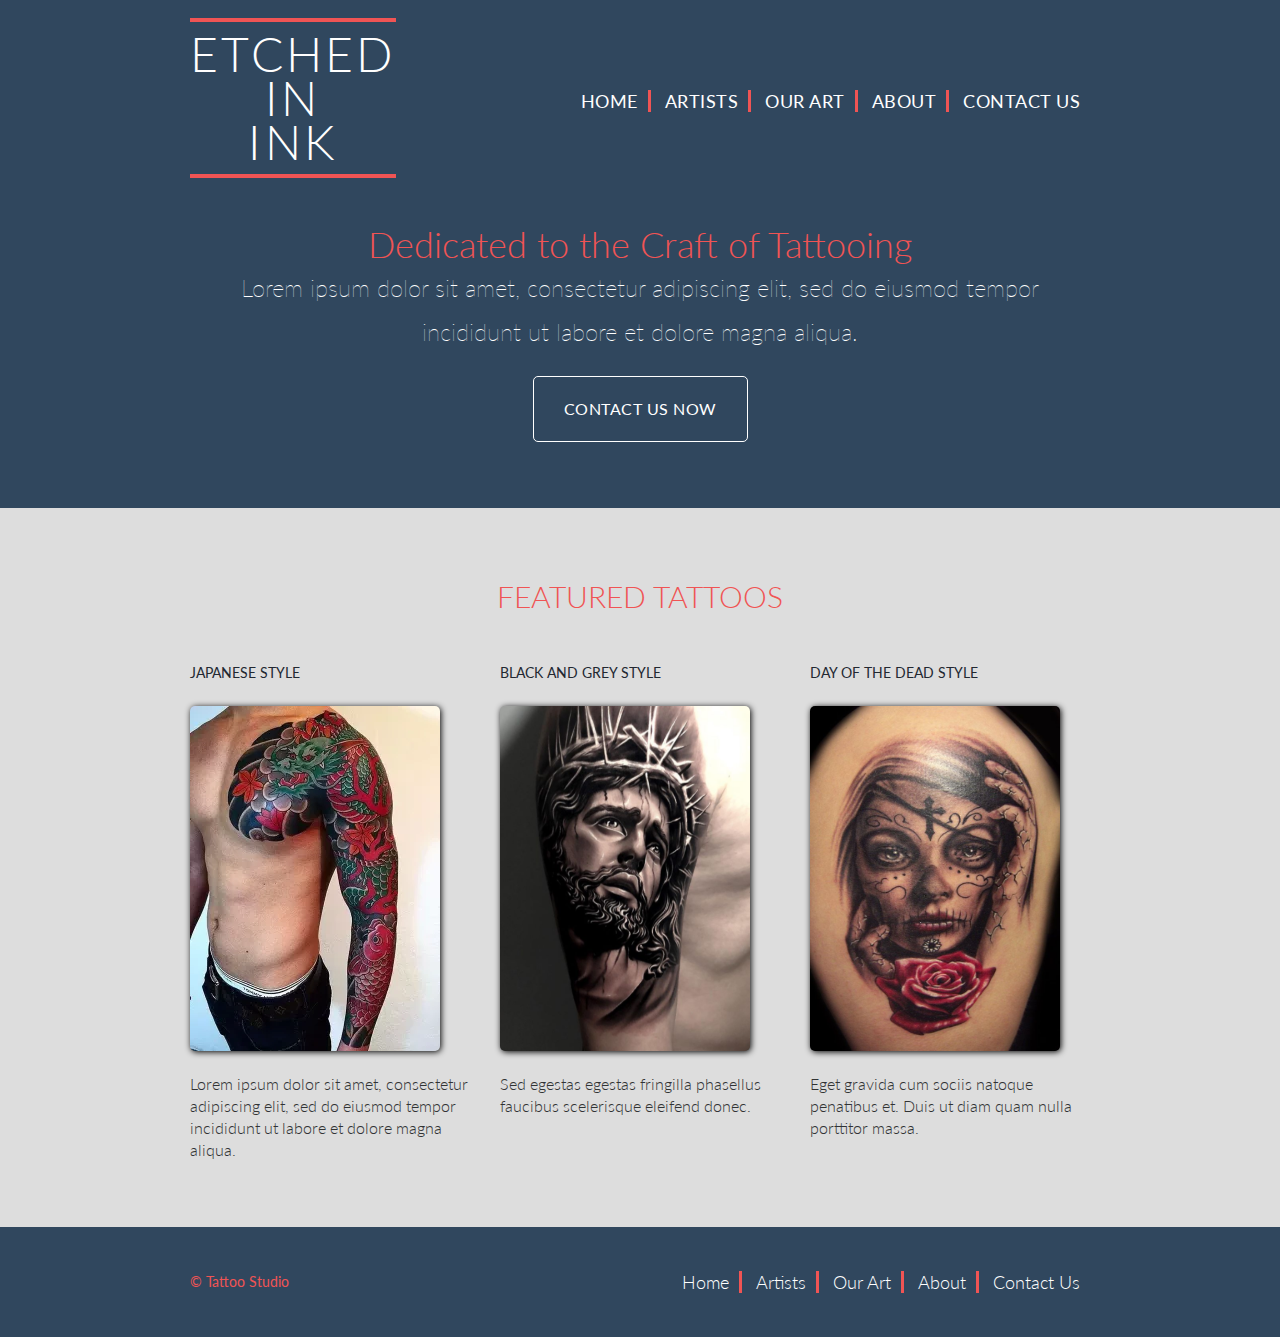
==== index.html @ 4f63be7d "first commit" ====
<!DOCTYPE html>
<html lang="en">

  <head>
    <meta charset="utf-8">
    <title>Tatoo Studio</title>
    <link rel="stylesheet" href="assets/stylesheets/main.css">
    <link rel="stylesheet"
      href="http://fonts.googleapis.com/css?family=Lato:100,300,400">
    <meta name="viewport" content="width=device-width, initial-scale=1.0">
  </head>

  <body>

    <!-- Header -->

    <header class="primary-header container group">

      <h1 class="logo">
        <a href="index.html">Etched <br> in <br> Ink</a>
      </h1>


      <nav class="nav primary-nav">
        <ul>
          <li><a href="index.html">Home</a></li><!-- 
          --><li><a href="artists.html">Artists</a></li><!-- 
          --><li><a href="our-art.html">Our Art</a></li><!--  
          --><li><a href="about.html">About</a></li><!-- 
          --><li><a href="contact-us.html">Contact Us</a></li>
        </ul>
      </nav>

    </header>

    <!-- Hero -->

    <section class="hero container">

      <h2>Dedicated to the Craft of Tattooing</h2>

      <p>Lorem ipsum dolor sit amet, consectetur adipiscing elit, sed do eiusmod tempor incididunt ut labore et dolore magna aliqua.</p>

      <a class="btn btn-alt" href="contact-us.html">Contact Us Now</a>

    </section>

    <!-- Teasers -->
  
  <section class="row">
    <div class="grid">

      <div class="featured">
        <h2>Featured Tattoos</h2>
      </div>
      

      <!-- Artists -->
    
      <section class="teaser col-1-3">
        <a href="#">
          <h3>Japanese Style</h3>
          <img src="assets/images/featured/Japanese-Dragon-Tattoo.jpg" alt="Japanese Dragon Tattoo">
        </a>
        <p>Lorem ipsum dolor sit amet, consectetur adipiscing elit, sed do eiusmod tempor incididunt ut labore et dolore magna aliqua.</p>
      </section><!--

      About

      --><section class="teaser col-1-3">
        <a href="#">
          <h3>Black and Grey Style</h3>
          <img src="assets/images/featured/black-and-grey.png" alt="Black and Grey Tattoo">
        </a>
        <p>Sed egestas egestas fringilla phasellus faucibus scelerisque eleifend donec.</p>
      </section><!--

      Venue

      --><section class="teaser col-1-3">
        <a href="#">
          <h3>Day of the Dead Style</h3>
          <img src="assets/images/featured/day-of-the-dead.jpg" alt="Day of the Dead Tattoo">
          
        </a>
        <p>Eget gravida cum sociis natoque penatibus et. Duis ut diam quam nulla porttitor massa.</p>
      </section>

      

    </div>
  </section>

    <!-- Footer -->

    <footer class="primary-footer container group">

      <small>&copy; Tattoo Studio</small>

      <nav class="nav">
        <ul>
          <li><a href="index.html">Home</a></li><!-- 
          --><li><a href="artists.html">Artists</a></li><!-- 
          --><li><a href="our-art.html">Our Art</a></li><!--
          --><li><a href="about.html">About</a></li><!-- 
          --><li><a href="contact-us.html">Contact Us</a></li>
        </ul>
      </nav>

    </footer>

  </body>
</html>
---- assets/stylesheets/main.css ----
/* http://meyerweb.com/eric/tools/css/reset/
   v2.0 | 20110126
   License: none (public domain)
*/

html, body, div, span, applet, object, iframe,
h1, h2, h3, h4, h5, h6, p, blockquote, pre,
a, abbr, acronym, address, big, cite, code,
del, dfn, em, img, ins, kbd, q, s, samp,
small, strike, strong, sub, sup, tt, var,
b, u, i, center,
dl, dt, dd, ol, ul, li,
fieldset, form, label, legend,
table, caption, tbody, tfoot, thead, tr, th, td,
article, aside, canvas, details, embed,
figure, figcaption, footer, header, hgroup,
menu, nav, output, ruby, section, summary,
time, mark, audio, video {
  margin: 0;
  padding: 0;
  border: 0;
  font-size: 100%;
  font: inherit;
  vertical-align: baseline;
}
/* HTML5 display-role reset for older browsers */
article, aside, details, figcaption, figure,
footer, header, hgroup, menu, nav, section {
  display: block;
}
body {
  line-height: 1;
}
ol, ul {
  list-style: none;
}
blockquote, q {
  quotes: none;
}
blockquote:before, blockquote:after,
q:before, q:after {
  content: '';
  content: none;
}
table {
  border-collapse: collapse;
  border-spacing: 0;
}

/*
  ========================================
  Custom styles
  ========================================
*/

body {
  background: #30475E;
  color: #313334;
  font: 300 16px/22px "Lato", "Open Sans", "Helvetica Neue", Helvetica, Arial, sans-serif;
}

.teaser img {
  border-radius: 5px;
  display: block;
  margin-bottom: 22px;
  max-width: 100%;
  max-height: 100%;
  height: 345px;
  width: 250px;
  filter: drop-shadow(1px 1px 3px #000);
}

/*
  ========================================
  Grid
  ========================================
*/

*,
*:before,
*:after {
  -webkit-box-sizing: border-box;
     -moz-box-sizing: border-box;
          box-sizing: border-box;
}
.container,
.grid {
  margin: 0 auto;
  width: 960px;
}
.container {
  padding-left: 30px;
  padding-right: 30px;
}
.grid,
.col-1-3,
.col-2-3 {
  padding-left: 15px;
  padding-right: 15px;
}
.col-1-3,
.col-2-3  {
  display: inline-block;
  vertical-align: top;
}
.col-1-3 {
  width: 33.33%;
}
.col-2-3 {
  width: 66.66%;
}

/*
  ========================================
  Clearfix
  ========================================
*/

.group:before,
.group:after {
  content: "";
  display: table;
}
.group:after {
  clear: both;
}
.group {
  clear: both;
  *zoom: 1;
}

/*
  ========================================
  Rows
  ========================================
*/

.row,
.row-alt {
  min-width: 960px;
}

.row {
  background: #DDDDDD;
  padding: 66px 0 44px 0;  
}

.row-alt {
  background: rgb(213, 228, 240);
  background: -webkit-linear-gradient(90deg, rgba(211,161,161,1) 0%, rgb(213, 228, 240) 100%);
  background: -moz-linear-gradient(90deg, rgba(211,161,161,1) 0%, rgb(213, 228, 240) 100%);
  background: linear-gradient(90deg, rgba(211,161,161,1) 0%, rgb(213, 228, 240) 100%);
  padding: 44px 0 22px 0;
}

/*
  ========================================
  Typography
  ========================================
*/

h1, h3, h4, h5, p {
  margin-bottom: 22px;
}

h1, h2, h3, h4 {
  color: #F05454;
}

h1 {
  font-size: 36px;
  line-height: 44px;
}

h2 {
  font-size: 24px;
  line-height: 44px;
}

h3 {
  font-size: 21px;
}

h4 {
  font-size: 18px;
}

h5 {
  color: #222831;
  font-size: 14px;
  font-weight: 400;
  text-transform: uppercase;
}

strong {
  font-weight: 400;
}

cite, em {
  font-style: italic;
}

/*
  ========================================
  Leads
  ========================================
*/

.lead {
  text-align: center;
}

.lead p {
  color: #222831;
  font-size: 22px;
  line-height: 33px;
}


/*
  ========================================
  Links
  ========================================
*/

.primary-header a,
.primary-footer a {
  color: #fff;
}

.primary-header a:hover,
.primary-footer a:hover {
  color: #F05454;
}

a:hover {
  color: #222831;
}

a {
  color: #F05454;
  text-decoration: none;
}

p a {
  border-bottom: 1px solid #dfe2e5;
}

/*
  ========================================
  Buttons
  ========================================
*/

.btn {
  border-radius: 5px;
  color: #fff;
  cursor: pointer;
  display: inline-block;
  font-weight: 400;
  letter-spacing: .5px;
  margin: 0;
  text-transform: uppercase;
}

.btn-alt {
  border: 1px solid #fff;
  padding: 10px 30px;
}

.btn-alt:hover {
  background: #fff;
  color: #293f50;
}

.btn-default {
  border: 0;
  background: #F05454;
  padding: 11px 30px;
  font-size: 14px;
}

.btn-default:hover {
  background: #77a198;
}

/*
  ========================================
  Primary header
  ========================================
*/

.logo {
  border-top: 4px solid #F05454;
  border-bottom: 4px solid #F05454;
  float: left;
  font-size: 48px;
  font-weight: 300;
  letter-spacing: 3.3px;
  line-height: 44px;
  padding: 10px 0 10px 0;
  margin-top: 18px;
  text-transform: uppercase;
  text-align: center;
}

.tagline {
  margin: 66px 0 22px 0;
  text-align: right;
}

.primary-nav {
  font-size: 14px;
  font-weight: 400;
  letter-spacing: .5px;
  text-transform: uppercase;
  margin: 90px 0 22px 0;
}

/*
  ========================================
  Primary footer
  ========================================
*/

.primary-footer {
  color: #F05454;
  font-size: 14px;
  padding-bottom: 44px;
  padding-top: 44px;
}
.primary-footer small {
  float: left;
  font-weight: 400;
}

/*
  ========================================
  Home
  ========================================
*/

.hero {
  color: #fff;
  line-height: 44px;
  padding: 22px 80px 66px 80px;
  text-align: center;
}

.hero h2 {
  font-size: 36px;
}

.hero p {
  font-size: 24px;
  font-weight: 100;
}

.teaser a:hover h3 {
  color: #F05454;
}

.teaser h3 {
  color: #222831;
  font-size: 14px;
  font-weight: 400;
  text-transform: uppercase;
}

.featured {
  text-align: center;
  margin-bottom: 44px;
}

.featured h2 {
  font-size: 30px;
  text-transform: uppercase;
  font-weight: 300;
}

/*
  ========================================
  Navigation
  ========================================
*/

.nav {
  text-align: right;
}

.nav li {
  display: inline-block;
  margin: 0 7px;
  vertical-align: bottom;
  padding-right: 10px;
  border-right: solid #F05454 3px;
  font-size: 18px;
}

.nav li:last-child {
  margin-right: 0;
  border-right: none;
}


/*
  ========================================
  Artists
  ========================================
*/

.artists {
  margin-bottom: 44px;
}

.artists-info {
  border: 1px solid #bbbbbb;
  border-radius: 5px;
  margin-top: 88px;
  padding-bottom: 22px;
  text-align: center;
}

.artists-info img {
  border-radius: 50%;
  height: 130px;
  margin: -66px 0 22px 0;
  vertical-align: top;
  filter: drop-shadow(1px 1px 3px #000);
}


/*
  ========================================
  Contact Us
  ========================================
*/

.contact {
  margin-bottom: 66px;
}

.venue-hotel {
  margin-bottom: 22px;
}

map {
  height: 264px;
}

.why-attend{
  list-style: square;
  margin: 0 0 22px 30px;
}

form {
  margin-bottom: 120px;
}

input,
select,
textarea {
  font: 300 16px/22px "Lato", "Open Sans", "Helvetica Neue", Helvetica, Arial, sans-serif;
}

.register-group label {
  color: #F05454;
  cursor: pointer;
  font-weight: 400;
}

.register-group input,
.register-group select,
.register-group textarea {
  border: 1px solid #c6c9cc;
  border-radius: 5px;
  color: #888;
  display: block;
  margin: 5px 0 27px 0;
  padding: 5px 8px;
}

.register-group input,
.register-group textarea {
  width: 100%;
}

.register-group select {
  height: 34px;
  width: 60px;
}

.register-group textarea {
  height: 78px;
}
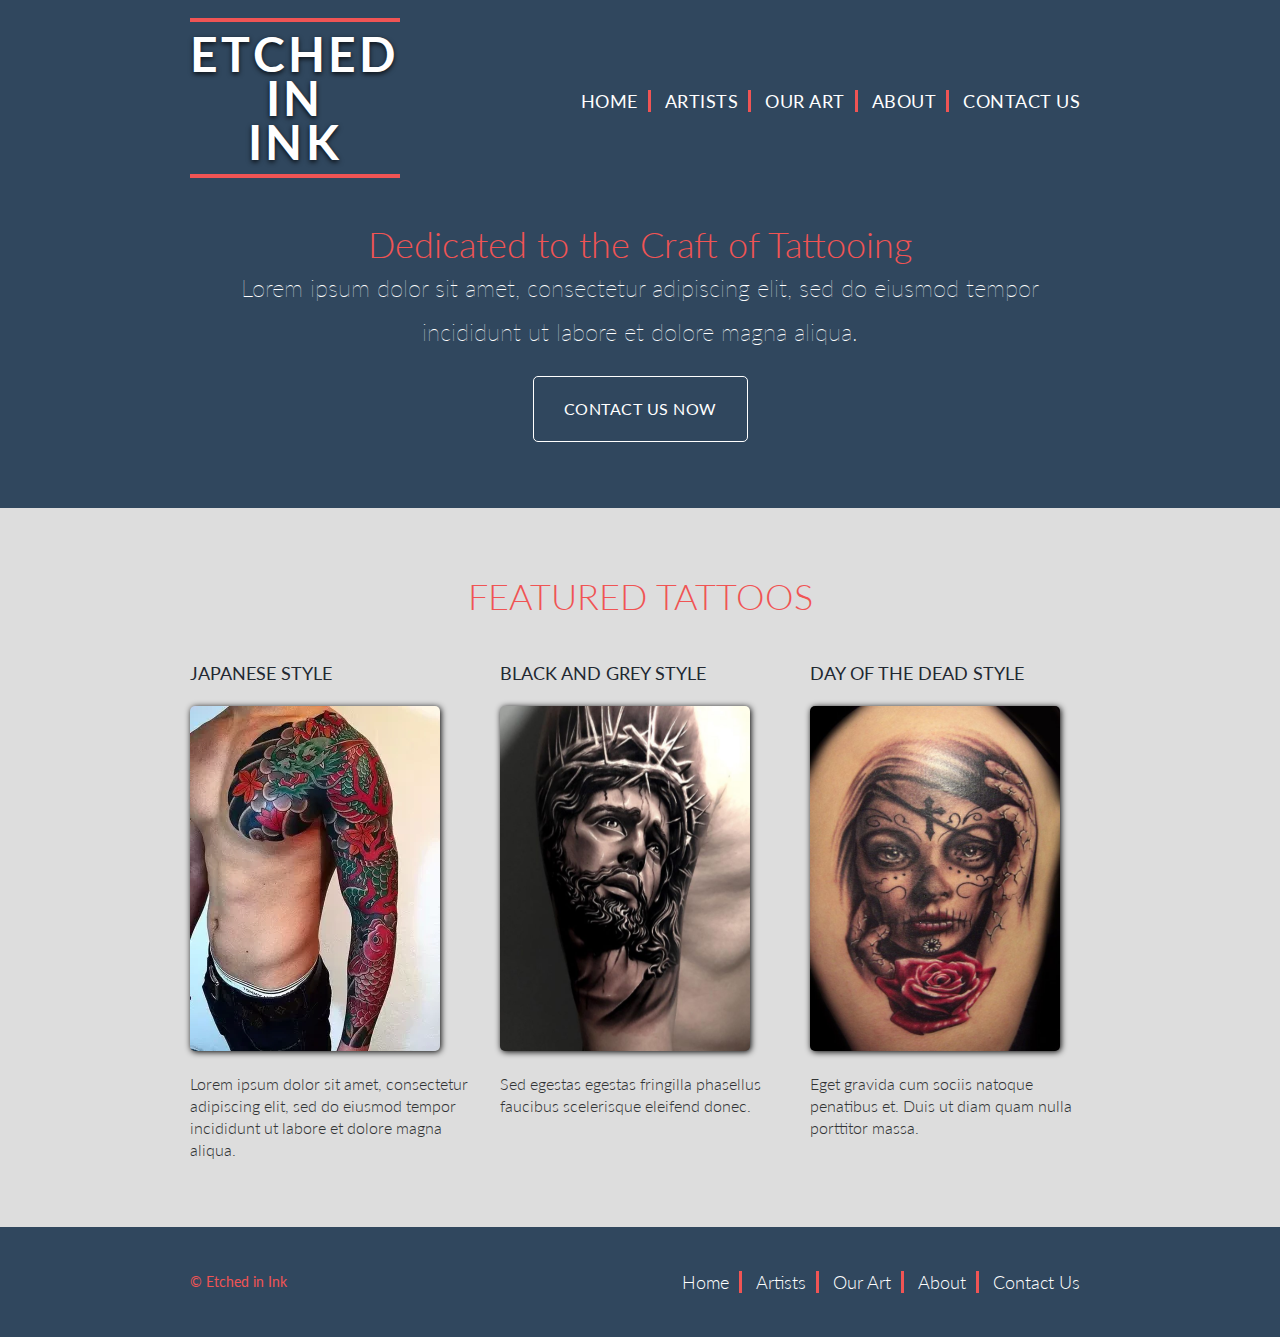
==== commit af973c88: "added new images and changed some styling" ====
--- a/index.html
+++ b/index.html
@@ -55,7 +55,7 @@
       </div>
       
 
-      <!-- Artists -->
+      <!-- Featured 1 -->
     
       <section class="teaser col-1-3">
         <a href="#">
@@ -65,7 +65,7 @@
         <p>Lorem ipsum dolor sit amet, consectetur adipiscing elit, sed do eiusmod tempor incididunt ut labore et dolore magna aliqua.</p>
       </section><!--
 
-      About
+      Featured 2
 
       --><section class="teaser col-1-3">
         <a href="#">
@@ -75,7 +75,7 @@
         <p>Sed egestas egestas fringilla phasellus faucibus scelerisque eleifend donec.</p>
       </section><!--
 
-      Venue
+      Featured 3
 
       --><section class="teaser col-1-3">
         <a href="#">
@@ -95,7 +95,7 @@
 
     <footer class="primary-footer container group">
 
-      <small>&copy; Tattoo Studio</small>
+      <small>&copy; Etched in Ink</small>
 
       <nav class="nav">
         <ul>
--- a/assets/stylesheets/main.css
+++ b/assets/stylesheets/main.css
@@ -147,9 +147,9 @@
 
 .row-alt {
   background: rgb(213, 228, 240);
-  background: -webkit-linear-gradient(90deg, rgba(211,161,161,1) 0%, rgb(213, 228, 240) 100%);
-  background: -moz-linear-gradient(90deg, rgba(211,161,161,1) 0%, rgb(213, 228, 240) 100%);
-  background: linear-gradient(90deg, rgba(211,161,161,1) 0%, rgb(213, 228, 240) 100%);
+  background: -webkit-radial-gradient(circle, rgba(224,215,215,1) 23%, rgba(211,161,161,1) 100%);
+  background: -moz-radial-gradient(circle, rgba(224,215,215,1) 23%, rgba(211,161,161,1) 100%);
+  background: radial-gradient(circle, rgba(224,215,215,1) 23%, rgba(211,161,161,1) 100%);
   padding: 44px 0 22px 0;
 }
 
@@ -168,8 +168,9 @@
 }
 
 h1 {
-  font-size: 36px;
+  font-size: 38px;
   line-height: 44px;
+  font-weight: 400;
 }
 
 h2 {
@@ -281,7 +282,7 @@
 }
 
 .btn-default:hover {
-  background: #77a198;
+  background: #30475E;
 }
 
 /*
@@ -295,13 +296,17 @@
   border-bottom: 4px solid #F05454;
   float: left;
   font-size: 48px;
-  font-weight: 300;
+  font-weight: bold;
   letter-spacing: 3.3px;
   line-height: 44px;
   padding: 10px 0 10px 0;
   margin-top: 18px;
   text-transform: uppercase;
   text-align: center;
+  text-shadow: 0px 2px 5px rgba(0, 0, 0, 0.8);
+  -webkit-background-clip: text;
+  -moz-background-clip: text;
+  background-clip: text;
 }
 
 .tagline {
@@ -362,7 +367,7 @@
 
 .teaser h3 {
   color: #222831;
-  font-size: 14px;
+  font-size: 18px;
   font-weight: 400;
   text-transform: uppercase;
 }
@@ -373,7 +378,7 @@
 }
 
 .featured h2 {
-  font-size: 30px;
+  font-size: 36px;
   text-transform: uppercase;
   font-weight: 300;
 }
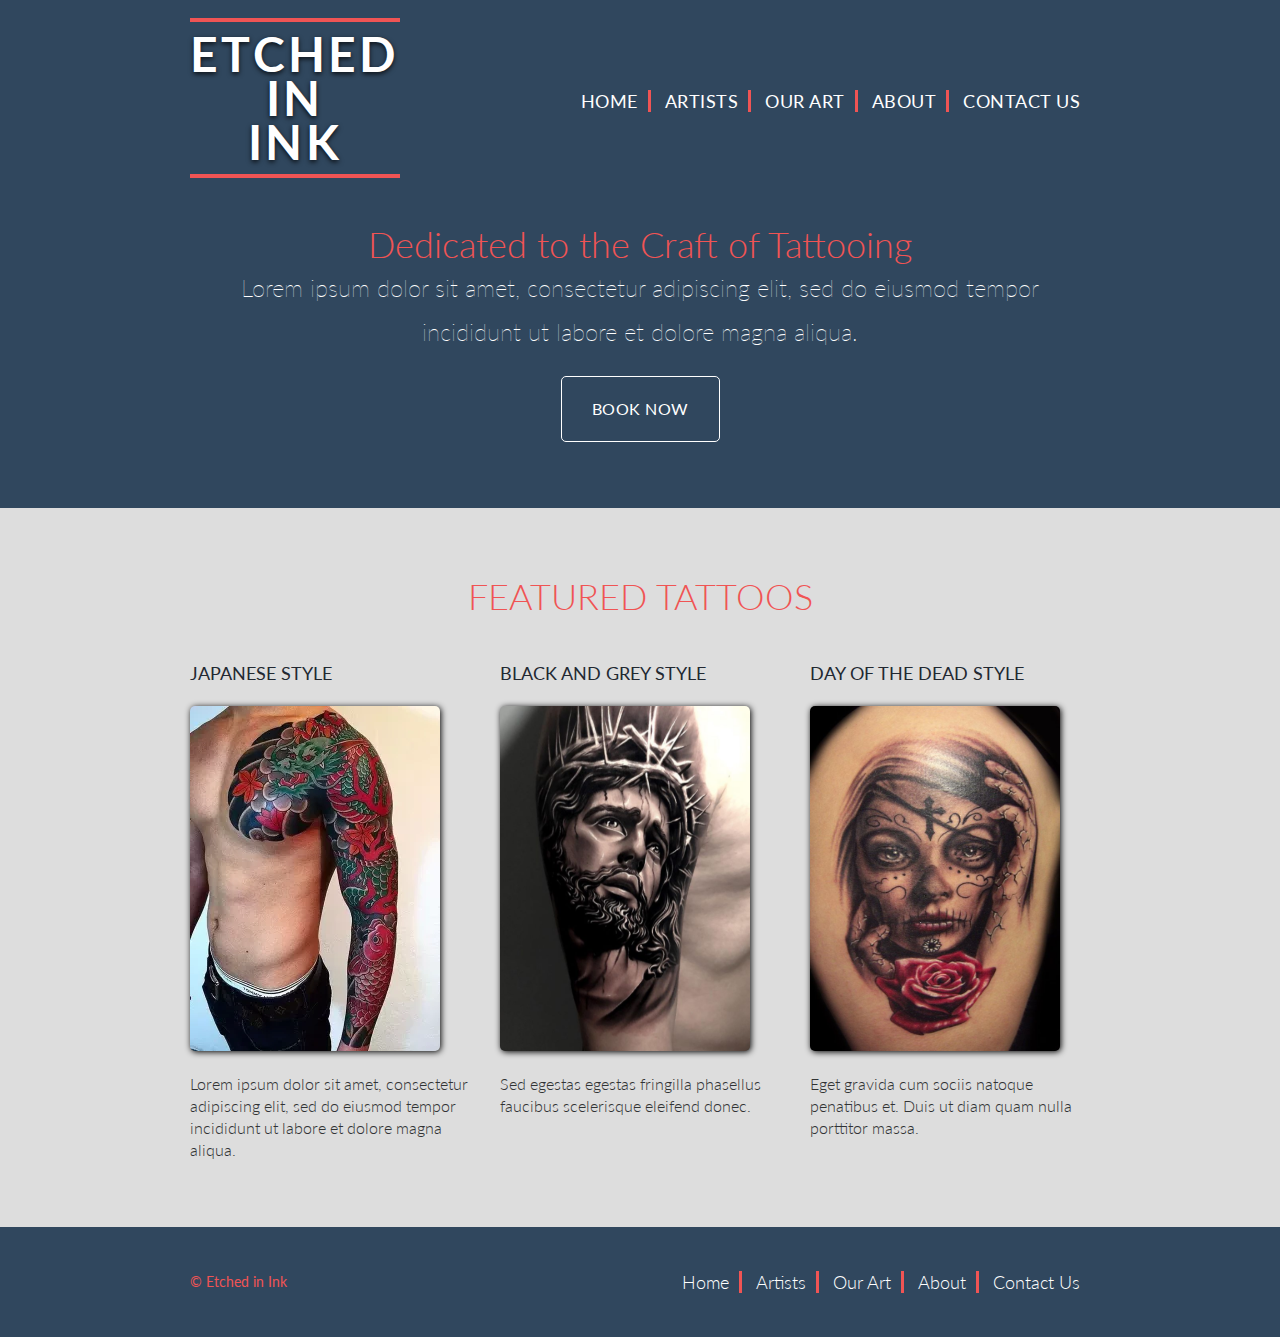
==== commit 96360131: "contact us > book now" ====
--- a/index.html
+++ b/index.html
@@ -3,7 +3,7 @@
 
   <head>
     <meta charset="utf-8">
-    <title>Tatoo Studio</title>
+    <title>Etched in Ink</title>
     <link rel="stylesheet" href="assets/stylesheets/main.css">
     <link rel="stylesheet"
       href="http://fonts.googleapis.com/css?family=Lato:100,300,400">
@@ -41,7 +41,7 @@
 
       <p>Lorem ipsum dolor sit amet, consectetur adipiscing elit, sed do eiusmod tempor incididunt ut labore et dolore magna aliqua.</p>
 
-      <a class="btn btn-alt" href="contact-us.html">Contact Us Now</a>
+      <a class="btn btn-alt" href="contact-us.html">Book Now</a>
 
     </section>
 
@@ -58,7 +58,7 @@
       <!-- Featured 1 -->
     
       <section class="teaser col-1-3">
-        <a href="#">
+        <a href="our-art.html">
           <h3>Japanese Style</h3>
           <img src="assets/images/featured/Japanese-Dragon-Tattoo.jpg" alt="Japanese Dragon Tattoo">
         </a>
@@ -68,7 +68,7 @@
       Featured 2
 
       --><section class="teaser col-1-3">
-        <a href="#">
+        <a href="our-art.html">
           <h3>Black and Grey Style</h3>
           <img src="assets/images/featured/black-and-grey.png" alt="Black and Grey Tattoo">
         </a>
@@ -78,7 +78,7 @@
       Featured 3
 
       --><section class="teaser col-1-3">
-        <a href="#">
+        <a href="our-art.html">
           <h3>Day of the Dead Style</h3>
           <img src="assets/images/featured/day-of-the-dead.jpg" alt="Day of the Dead Tattoo">
           
